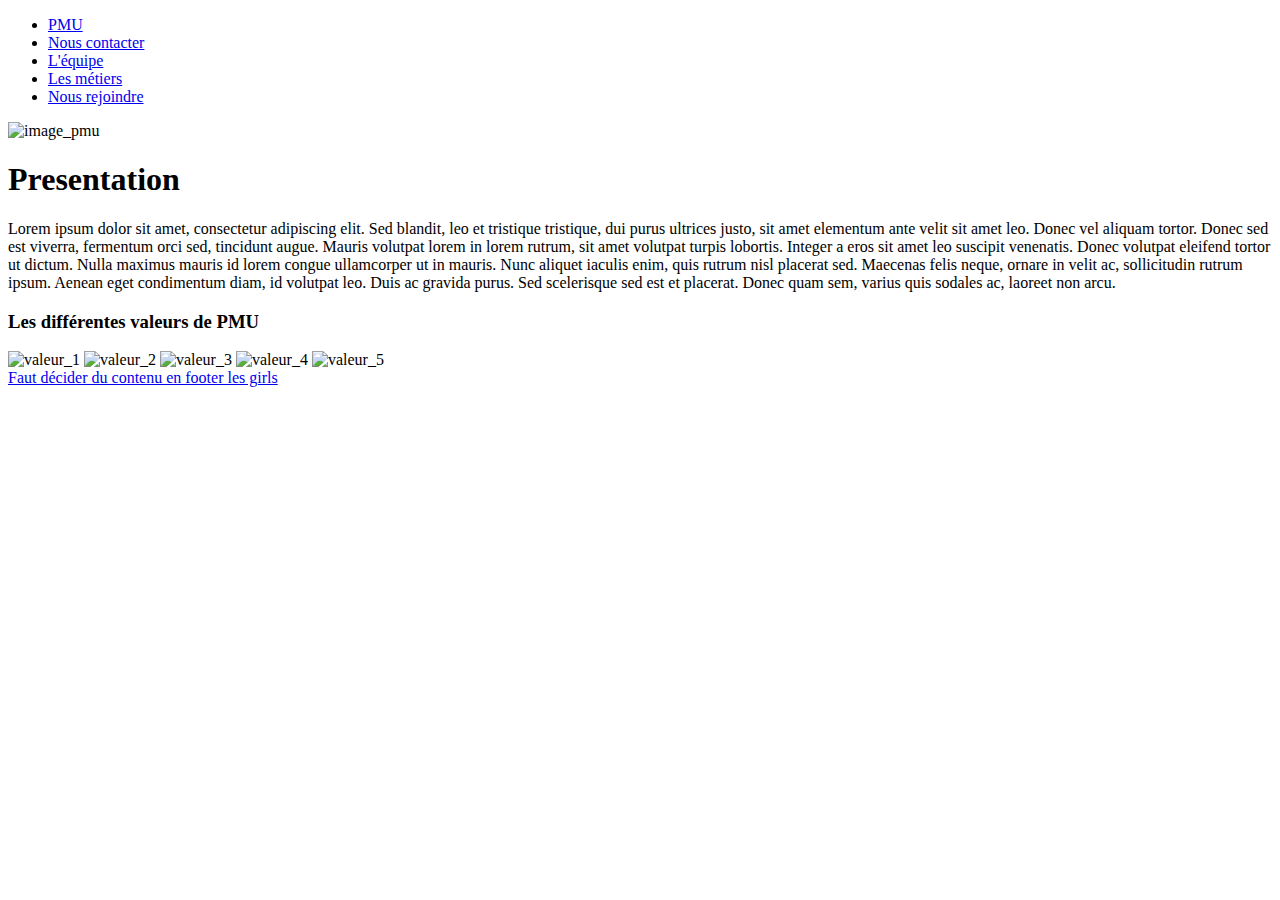
==== pages/about.html @ 42906177 "Ajout de la page about (à mettre en page)" ====
<!DOCTYPE html>
<html lang="en">
<head>
    <meta charset="UTF-8">
    <meta name="viewport" content="width=device-width, initial-scale=1.0">
    <meta http-equiv="X-UA-Compatible" content="ie=edge">
    <link rel="stylesheet" href="css/style.css">
    <link rel="icon" href="img/favicon.ico" />
    <title>Accueil - PMU</title>
</head>
<body>
    <!--DÉBUT DU HEADER-->
    <section id="header">
        <div id="menu">
            <ul id="menu_wrapper">
                <li class="menu_content"><a href="#" class="menu_link">PMU</a></li>
                <li class="menu_content"><a href="#" class="menu_link">Nous contacter</a></li>
                <li class="menu_content"><a href="#" class="menu_link">L'équipe</a></li>
                <li class="menu_content"><a href="#" class="menu_link">Les métiers</a></li>
                <li class="menu_content"><a href="#" class="menu_link">Nous rejoindre</a></li>
            </ul>
        </div>
    </section>
    <!--FIN DU HEADER-->

    <!--DÉBUT DU BODY-->
    <section id="body">
        <div id="background_picture">
            <img src="#" alt="image_pmu">
        </div>

        <div id="presentation_wrapper">
            <div id="presentation_left">
                <h1>Presentation</h1>
                <p>Lorem ipsum dolor sit amet, consectetur adipiscing elit. Sed blandit, leo et tristique tristique, dui purus ultrices justo, sit amet elementum ante velit sit amet leo. Donec vel aliquam tortor. Donec sed est viverra, fermentum orci sed, tincidunt augue. Mauris volutpat lorem in lorem rutrum, sit amet volutpat turpis lobortis. Integer a eros sit amet leo suscipit venenatis. Donec volutpat eleifend tortor ut dictum. Nulla maximus mauris id lorem congue ullamcorper ut in mauris. Nunc aliquet iaculis enim, quis rutrum nisl placerat sed. Maecenas felis neque, ornare in velit ac, sollicitudin rutrum ipsum. Aenean eget condimentum diam, id volutpat leo. Duis ac gravida purus. Sed scelerisque sed est et placerat. Donec quam sem, varius quis sodales ac, laoreet non arcu.</p>
            </div>
            <div id="presentation_right">
                <h3>Les différentes valeurs de PMU</h3>
                <div id="presentation_right_wrapper">
                    <img src="valeur1" alt="valeur_1">
                    <img src="valeur2" alt="valeur_2">
                    <img src="valeur3" alt="valeur_3">
                    <img src="valeur4" alt="valeur_4">
                    <img src="valeur5" alt="valeur_5">
                </div>
            </div>
        </div>

    </section>
    <!--FIN DU BODY-->

    <!--DÉBUT DU FOOTER-->
    <section id="footer">
        <div id="footer_wrapper">
            <a href="#">Faut décider du contenu en footer les girls</a>
        </div>
    </section>
    <!--FIN DU FOOTER-->

</body>
</html>
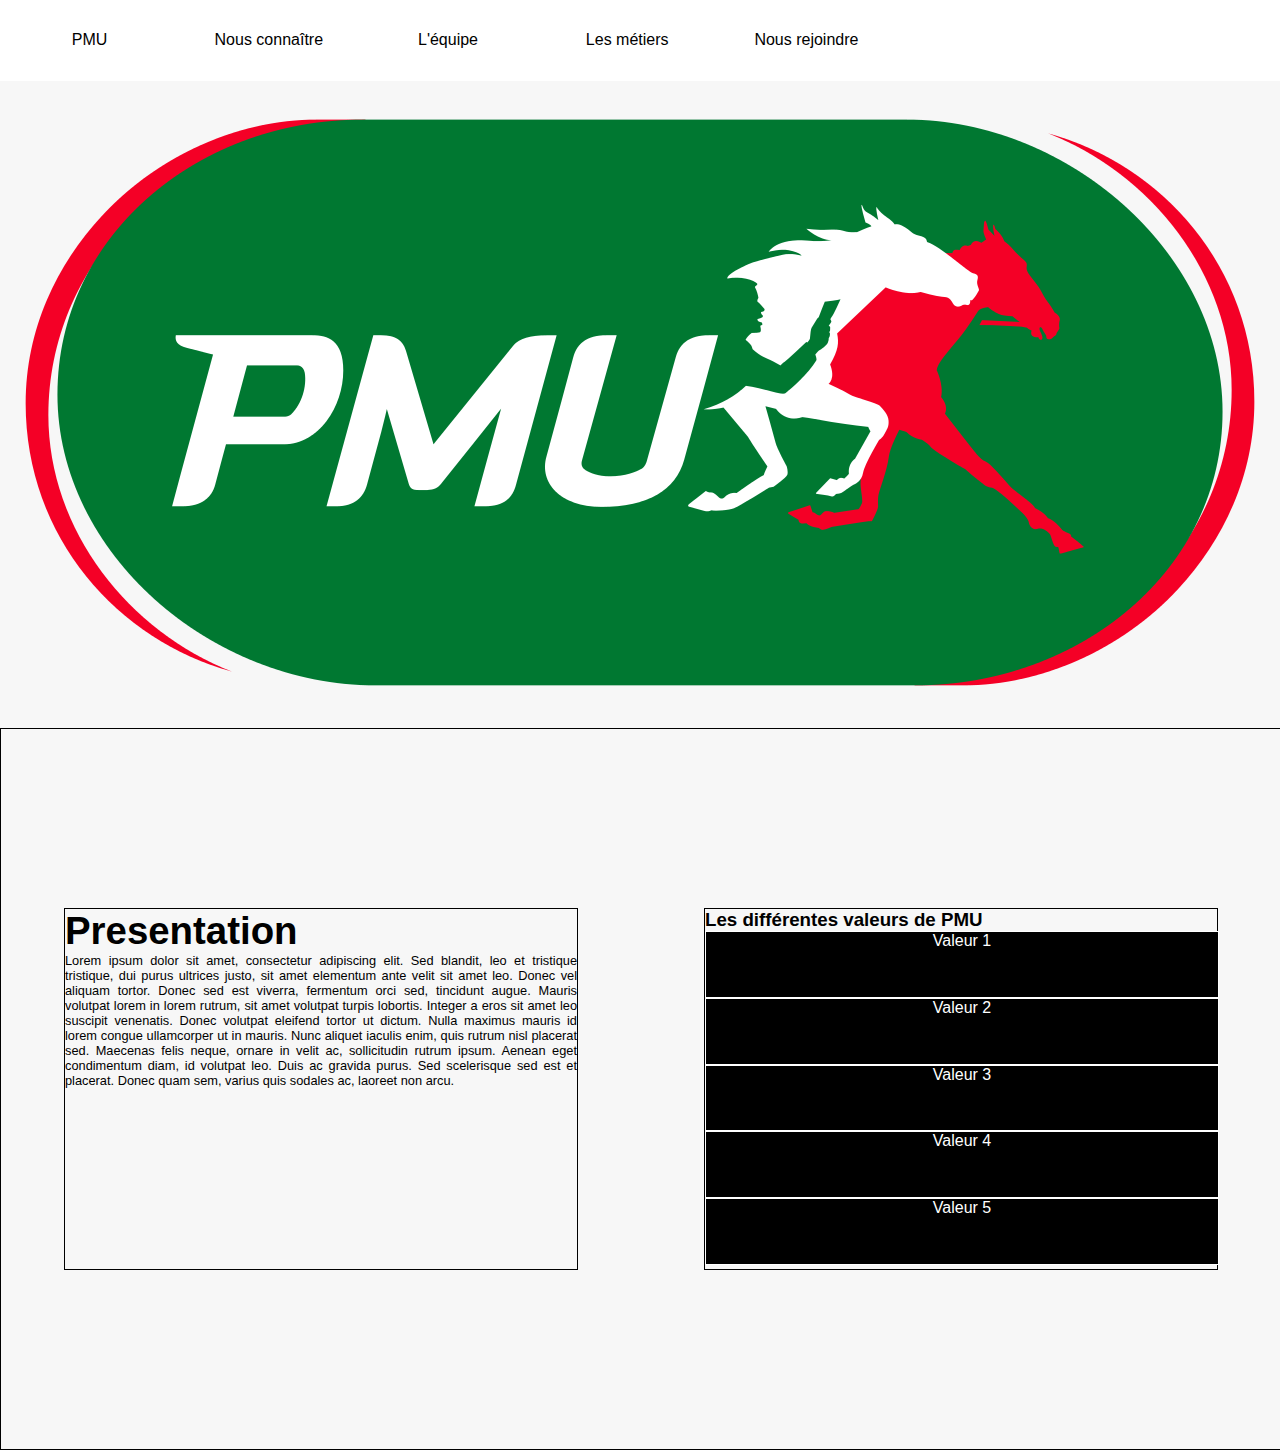
==== commit d859e829: "Page about mise en page" ====
--- a/pages/about.html
+++ b/pages/about.html
@@ -4,7 +4,7 @@
     <meta charset="UTF-8">
     <meta name="viewport" content="width=device-width, initial-scale=1.0">
     <meta http-equiv="X-UA-Compatible" content="ie=edge">
-    <link rel="stylesheet" href="css/style.css">
+    <link rel="stylesheet" href="../css/style.css">
     <link rel="icon" href="img/favicon.ico" />
     <title>Accueil - PMU</title>
 </head>
@@ -14,7 +14,7 @@
         <div id="menu">
             <ul id="menu_wrapper">
                 <li class="menu_content"><a href="#" class="menu_link">PMU</a></li>
-                <li class="menu_content"><a href="#" class="menu_link">Nous contacter</a></li>
+                <li class="menu_content"><a href="#" class="menu_link">Nous connaître</a></li>
                 <li class="menu_content"><a href="#" class="menu_link">L'équipe</a></li>
                 <li class="menu_content"><a href="#" class="menu_link">Les métiers</a></li>
                 <li class="menu_content"><a href="#" class="menu_link">Nous rejoindre</a></li>
@@ -26,36 +26,43 @@
     <!--DÉBUT DU BODY-->
     <section id="body">
         <div id="background_picture">
-            <img src="#" alt="image_pmu">
+            <img src="../img/LogoPMU.png" alt="image_pmu" width="100%" height="80%">
         </div>
 
         <div id="presentation_wrapper">
-            <div id="presentation_left">
+            <div class="presentation">
                 <h1>Presentation</h1>
                 <p>Lorem ipsum dolor sit amet, consectetur adipiscing elit. Sed blandit, leo et tristique tristique, dui purus ultrices justo, sit amet elementum ante velit sit amet leo. Donec vel aliquam tortor. Donec sed est viverra, fermentum orci sed, tincidunt augue. Mauris volutpat lorem in lorem rutrum, sit amet volutpat turpis lobortis. Integer a eros sit amet leo suscipit venenatis. Donec volutpat eleifend tortor ut dictum. Nulla maximus mauris id lorem congue ullamcorper ut in mauris. Nunc aliquet iaculis enim, quis rutrum nisl placerat sed. Maecenas felis neque, ornare in velit ac, sollicitudin rutrum ipsum. Aenean eget condimentum diam, id volutpat leo. Duis ac gravida purus. Sed scelerisque sed est et placerat. Donec quam sem, varius quis sodales ac, laoreet non arcu.</p>
             </div>
-            <div id="presentation_right">
+            <div class="presentation">
                 <h3>Les différentes valeurs de PMU</h3>
-                <div id="presentation_right_wrapper">
-                    <img src="valeur1" alt="valeur_1">
-                    <img src="valeur2" alt="valeur_2">
-                    <img src="valeur3" alt="valeur_3">
-                    <img src="valeur4" alt="valeur_4">
-                    <img src="valeur5" alt="valeur_5">
-                </div>
+                <div class="valeur_display"> Valeur 1</div>
+                <div class="valeur_display"> Valeur 2</div>
+                <div class="valeur_display"> Valeur 3</div>
+                <div class="valeur_display"> Valeur 4</div>
+                <div class="valeur_display"> Valeur 5</div>
+
+                <!-- 
+                <img src="valeur1" alt="valeur_1" class="valeur_display">
+                <img src="valeur2" alt="valeur_2" class="valeur_display">
+                <img src="valeur3" alt="valeur_3" class="valeur_display">
+                <img src="valeur4" alt="valeur_4" class="valeur_display">
+                <img src="valeur5" alt="valeur_5" class="valeur_display">
+                -->
             </div>
         </div>
 
     </section>
     <!--FIN DU BODY-->
 
-    <!--DÉBUT DU FOOTER-->
+
+    <!--DÉBUT DU FOOTER
     <section id="footer">
         <div id="footer_wrapper">
             <a href="#">Faut décider du contenu en footer les girls</a>
         </div>
     </section>
-    <!--FIN DU FOOTER-->
+    FIN DU FOOTER-->
 
 </body>
 </html>--- a/css/style.css
+++ b/css/style.css
@@ -0,0 +1,207 @@
+/*Début CSS général*/
+* {
+    padding: 0;
+    margin: 0;
+}
+
+html, body {
+    font-family: 'Open Sans', sans-serif;
+    height: 100%;
+    width: 100%;
+    background-color: #f7f7f7;
+    text-align: justify;
+    text-justify: inter-word;
+}
+a {
+    text-decoration: none;
+}
+
+p {
+    font-size: 1vw;
+}
+
+h1 {
+    font-size: 3vw;
+}
+
+h2 {
+    font-size: 2vw;
+}
+/*Fin CSS général*/
+
+/*Début du Header*/
+#header {
+    height: 9%;
+    width: 100%;
+    background-color: #fff;
+}
+
+#menu {
+    width: 70%;
+    height: 100%;
+}
+
+#menu_wrapper {
+    width: 100%;
+    height: 100%;
+    display: flex;
+    justify-content: space-around;
+    align-items: center;
+    margin: 0;
+    padding: 0;
+}
+
+.menu_content {
+    list-style-type: none;
+    height: 80%;
+    width: 100%;
+    display: flex;
+    justify-content: center;
+    align-items: center;
+    cursor: pointer;
+}
+
+.menu_link {
+    text-decoration: none;
+    color: #000;
+}
+
+
+/*Fin du Header*/
+
+/*Début Body*/
+#body {
+    width: 100%;
+    height: 100%;
+}
+    /*Début about.html css*/
+#presentation_wrapper {
+    width: 100%;
+    height: 80%;
+    border: solid black 1px;
+    display: flex;
+    justify-content: space-around;
+    align-items: center;
+}
+
+.presentation {
+    width: 40%;
+    height: 50%;
+    border: solid 1px black;
+    display: flex;
+    flex-direction: column;
+}
+
+.valeur_display {
+    width: 100%;
+    height: 18%;
+    background-color: #000;
+    border: 1px solid #fff;
+    color: #fff;
+    text-align: center;
+}
+    /*Fin about.html css*/
+
+    /*Début equipe.html css*/
+#video {
+    display: flex;
+    justify-content: center;
+    align-items: center;
+    width: 100%;
+    height: 100%;
+}
+
+#text_wrapper {
+    width: 100%;
+    height: 40%;
+    border: 1px solid black;
+    display: flex;
+    justify-content: center;
+    align-items: center;
+}
+
+#text_content {
+    width: 80%;
+}
+
+#team_sections {
+    width: 100%;
+    height: 100%;
+}
+
+#team_section_list {
+    border: black 1px solid;
+    width: 100%;
+    height: 30%;
+    display: flex;
+    justify-content: space-around;
+    align-items: center;
+}
+
+.section_pole_pick {
+    width: 15%;
+    height: 80%;
+    border: solid black 1px;
+}
+
+.team_section_wrapper {
+    width: 100%;
+    height: 60%;
+    display: flex;
+    justify-content: center;
+}
+
+.section {
+    width: 90%;
+    height: 100%;
+    display: flex;
+    justify-content: center;
+    align-items: center;
+    border: 1px #000 solid;
+}
+
+.section_picture {
+    height: 100%;
+    width: 100%;
+    display: flex;
+    justify-content: center;
+    align-items: center;
+}
+
+.section_add_picture {
+    border: solid 1px black;
+    width: 50%;
+    height: 90%;
+}
+
+.section_about {
+    height: 100%;
+    width: 100%;
+    display: flex;
+    justify-content: center;
+    align-items: center;
+}
+
+.section_about_wrapper {
+    padding: 5%;
+}
+
+.about_title {
+    margin-bottom: 3%;
+}
+
+.about_name_poste {
+    margin-bottom: 3%;
+}
+    /*Fin equipe.html css*/
+
+/*Fin du Body*/
+
+/*Début du Footer*/
+#footer {
+    background-color: #000;
+    width: 100%;
+    height: 4%;
+    color: #fff;
+}
+/*Fin du Footer*/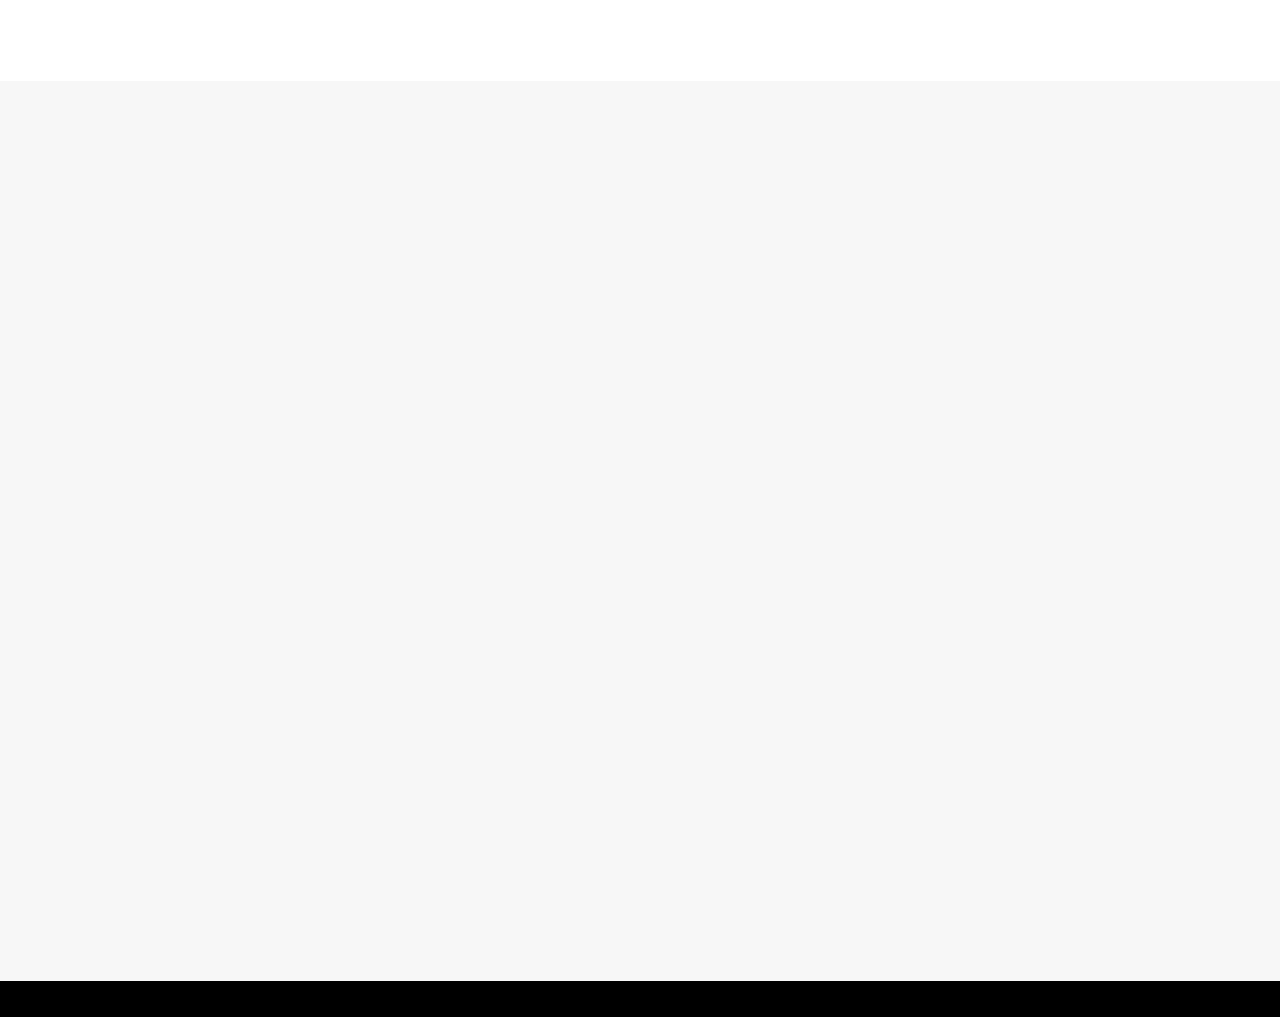
==== commit df3b1e49: "Nouvelle maquette, nouveau code" ====
--- a/pages/about.html
+++ b/pages/about.html
@@ -11,58 +11,22 @@
 <body>
     <!--DÉBUT DU HEADER-->
     <section id="header">
-        <div id="menu">
-            <ul id="menu_wrapper">
-                <li class="menu_content"><a href="#" class="menu_link">PMU</a></li>
-                <li class="menu_content"><a href="#" class="menu_link">Nous connaître</a></li>
-                <li class="menu_content"><a href="#" class="menu_link">L'équipe</a></li>
-                <li class="menu_content"><a href="#" class="menu_link">Les métiers</a></li>
-                <li class="menu_content"><a href="#" class="menu_link">Nous rejoindre</a></li>
-            </ul>
-        </div>
+
     </section>
     <!--FIN DU HEADER-->
 
     <!--DÉBUT DU BODY-->
     <section id="body">
-        <div id="background_picture">
-            <img src="../img/LogoPMU.png" alt="image_pmu" width="100%" height="80%">
-        </div>
-
-        <div id="presentation_wrapper">
-            <div class="presentation">
-                <h1>Presentation</h1>
-                <p>Lorem ipsum dolor sit amet, consectetur adipiscing elit. Sed blandit, leo et tristique tristique, dui purus ultrices justo, sit amet elementum ante velit sit amet leo. Donec vel aliquam tortor. Donec sed est viverra, fermentum orci sed, tincidunt augue. Mauris volutpat lorem in lorem rutrum, sit amet volutpat turpis lobortis. Integer a eros sit amet leo suscipit venenatis. Donec volutpat eleifend tortor ut dictum. Nulla maximus mauris id lorem congue ullamcorper ut in mauris. Nunc aliquet iaculis enim, quis rutrum nisl placerat sed. Maecenas felis neque, ornare in velit ac, sollicitudin rutrum ipsum. Aenean eget condimentum diam, id volutpat leo. Duis ac gravida purus. Sed scelerisque sed est et placerat. Donec quam sem, varius quis sodales ac, laoreet non arcu.</p>
-            </div>
-            <div class="presentation">
-                <h3>Les différentes valeurs de PMU</h3>
-                <div class="valeur_display"> Valeur 1</div>
-                <div class="valeur_display"> Valeur 2</div>
-                <div class="valeur_display"> Valeur 3</div>
-                <div class="valeur_display"> Valeur 4</div>
-                <div class="valeur_display"> Valeur 5</div>
-
-                <!-- 
-                <img src="valeur1" alt="valeur_1" class="valeur_display">
-                <img src="valeur2" alt="valeur_2" class="valeur_display">
-                <img src="valeur3" alt="valeur_3" class="valeur_display">
-                <img src="valeur4" alt="valeur_4" class="valeur_display">
-                <img src="valeur5" alt="valeur_5" class="valeur_display">
-                -->
-            </div>
-        </div>
-
+        
     </section>
     <!--FIN DU BODY-->
 
 
-    <!--DÉBUT DU FOOTER
+    <!--DÉBUT DU FOOTER-->
     <section id="footer">
-        <div id="footer_wrapper">
-            <a href="#">Faut décider du contenu en footer les girls</a>
-        </div>
+
     </section>
-    FIN DU FOOTER-->
+    <!--FIN DU FOOTER-->
 
 </body>
 </html>--- a/css/style.css
+++ b/css/style.css
@@ -9,11 +9,10 @@
     height: 100%;
     width: 100%;
     background-color: #f7f7f7;
-    text-align: justify;
-    text-justify: inter-word;
 }
 a {
     text-decoration: none;
+    font-size: 1vw;
 }
 
 p {
@@ -74,6 +73,110 @@
     width: 100%;
     height: 100%;
 }
+    /*Début index.html css*/
+#background_content_image_wrapper {
+    width: 100%;
+    height: 70%;
+    display: flex;
+    justify-content: center;
+    align-items: center;
+    background-color: aliceblue;
+}
+
+#background_content {
+    width: 65%;
+    height: 100%;
+    display: flex;
+    flex-direction: column;
+    justify-content: center;
+    align-items: center;
+}
+
+.bouton {
+    background-color: green;
+    padding: 1% 1.3% 1% 1.3%;
+    color: #fff;
+    border-radius: 50px;
+}
+
+#joblist {
+    width: 100%;
+    height: 80%;
+    background-color: #c9c9c9;
+}
+
+#home_title {
+    padding: 3%;
+}
+
+#choice_jobtype_wrapper {
+    width: 100%;
+    height: 10%;
+    border: 1px solid black;
+    display: flex;
+    justify-content: center;
+    align-items: center;
+}
+
+.jobtype_list {
+    display: flex;
+    justify-content: space-around;
+    list-style-type: none;
+    width: 80%;
+}
+
+.choicer_jobtype {
+    margin: 1% 7%;
+    padding: 0% 30%; 
+    width: 50%;
+    background-color: rgb(128, 199, 126);
+    border-radius: 10px;
+    color: #fff;
+}
+
+#offre_emploi {
+    width: 100%;
+    height: 50%;
+    display: flex;
+    justify-content: space-around;
+    align-items: center;
+}
+
+.offer {
+    border: 1px solid #000;
+    width: 20%;
+    height: 70%;
+    display: flex;
+    justify-content: center;
+    align-items: flex-end;
+}
+
+.job_title {
+    background-color: #c9c9c9;
+    padding: 2%;
+    color: #fff;
+}
+
+.job_description {
+    background-color: #fff;
+    padding: 2%;
+    color: #000;
+}
+
+#all_joboffer {
+    width: 100%;
+    text-align: center;
+}
+
+#button_all_joboffer {
+    color: #000;
+    background-color: green;
+    padding: 1%;
+    color: white;
+    border-radius: 10px;
+}
+    /*Fin index.html css*/
+
     /*Début about.html css*/
 #presentation_wrapper {
     width: 100%;
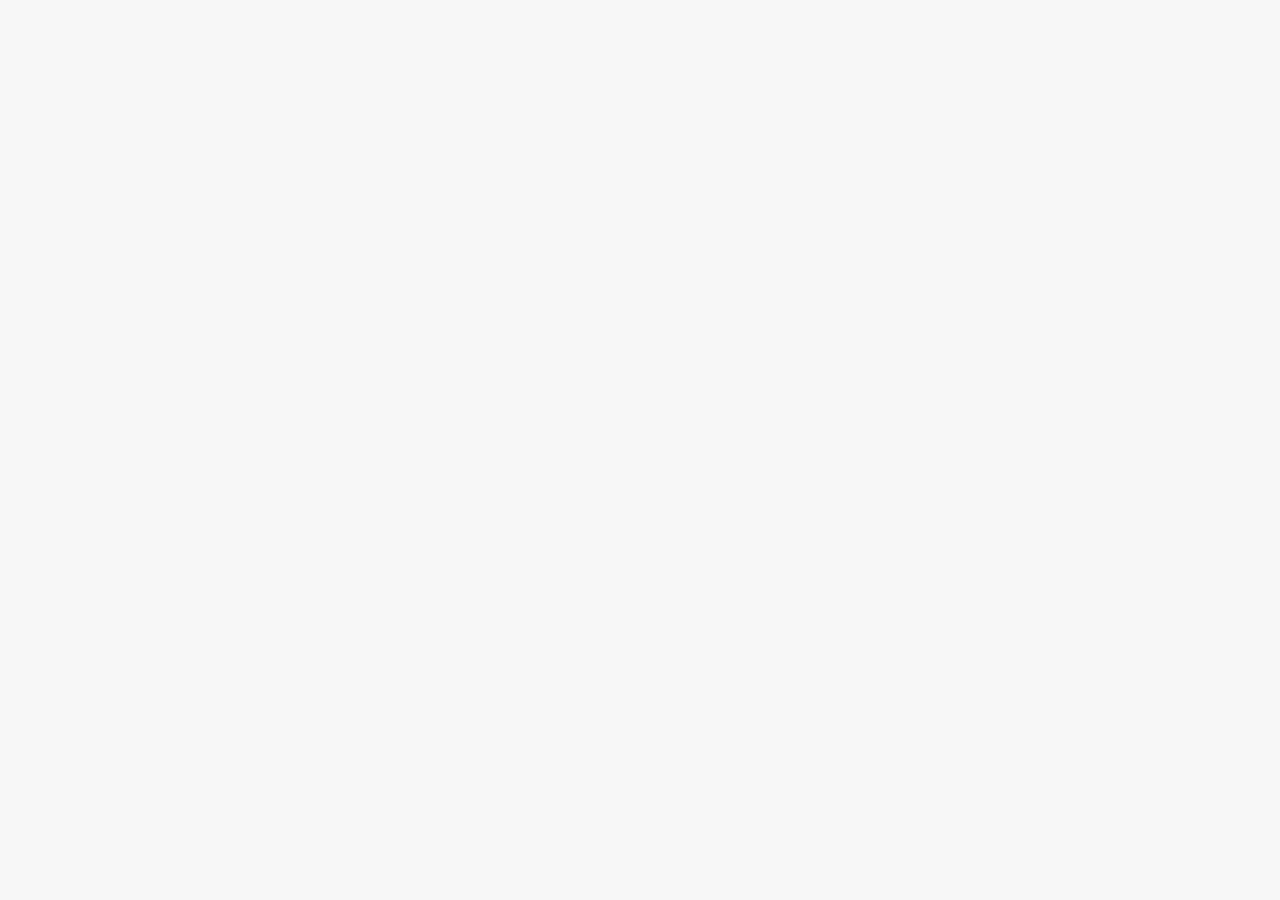
==== commit 6eaea7e1: "Organisation du header" ====
--- a/pages/about.html
+++ b/pages/about.html
@@ -11,7 +11,9 @@
 <body>
     <!--DÉBUT DU HEADER-->
     <section id="header">
+        <div id="">
 
+        </div>
     </section>
     <!--FIN DU HEADER-->
 
--- a/css/style.css
+++ b/css/style.css
@@ -5,7 +5,7 @@
 }
 
 html, body {
-    font-family: 'Open Sans', sans-serif;
+    font-family: 'Roboto', sans-serif;
     height: 100%;
     width: 100%;
     background-color: #f7f7f7;
@@ -29,282 +29,16 @@
 /*Fin CSS général*/
 
 /*Début du Header*/
-#header {
-    height: 9%;
-    width: 100%;
-    background-color: #fff;
-}
-
-#menu {
-    width: 70%;
-    height: 100%;
-}
-
-#menu_wrapper {
-    width: 100%;
-    height: 100%;
-    display: flex;
-    justify-content: space-around;
-    align-items: center;
-    margin: 0;
-    padding: 0;
-}
-
-.menu_content {
-    list-style-type: none;
-    height: 80%;
-    width: 100%;
-    display: flex;
-    justify-content: center;
-    align-items: center;
-    cursor: pointer;
-}
-
-.menu_link {
-    text-decoration: none;
-    color: #000;
-}
 
 
 /*Fin du Header*/
 
 /*Début Body*/
-#body {
-    width: 100%;
-    height: 100%;
-}
-    /*Début index.html css*/
-#background_content_image_wrapper {
-    width: 100%;
-    height: 70%;
-    display: flex;
-    justify-content: center;
-    align-items: center;
-    background-color: aliceblue;
-}
 
-#background_content {
-    width: 65%;
-    height: 100%;
-    display: flex;
-    flex-direction: column;
-    justify-content: center;
-    align-items: center;
-}
-
-.bouton {
-    background-color: green;
-    padding: 1% 1.3% 1% 1.3%;
-    color: #fff;
-    border-radius: 50px;
-}
-
-#joblist {
-    width: 100%;
-    height: 80%;
-    background-color: #c9c9c9;
-}
-
-#home_title {
-    padding: 3%;
-}
-
-#choice_jobtype_wrapper {
-    width: 100%;
-    height: 10%;
-    border: 1px solid black;
-    display: flex;
-    justify-content: center;
-    align-items: center;
-}
-
-.jobtype_list {
-    display: flex;
-    justify-content: space-around;
-    list-style-type: none;
-    width: 80%;
-}
-
-.choicer_jobtype {
-    margin: 1% 7%;
-    padding: 0% 30%; 
-    width: 50%;
-    background-color: rgb(128, 199, 126);
-    border-radius: 10px;
-    color: #fff;
-}
-
-#offre_emploi {
-    width: 100%;
-    height: 50%;
-    display: flex;
-    justify-content: space-around;
-    align-items: center;
-}
-
-.offer {
-    border: 1px solid #000;
-    width: 20%;
-    height: 70%;
-    display: flex;
-    justify-content: center;
-    align-items: flex-end;
-}
-
-.job_title {
-    background-color: #c9c9c9;
-    padding: 2%;
-    color: #fff;
-}
-
-.job_description {
-    background-color: #fff;
-    padding: 2%;
-    color: #000;
-}
-
-#all_joboffer {
-    width: 100%;
-    text-align: center;
-}
-
-#button_all_joboffer {
-    color: #000;
-    background-color: green;
-    padding: 1%;
-    color: white;
-    border-radius: 10px;
-}
-    /*Fin index.html css*/
-
-    /*Début about.html css*/
-#presentation_wrapper {
-    width: 100%;
-    height: 80%;
-    border: solid black 1px;
-    display: flex;
-    justify-content: space-around;
-    align-items: center;
-}
-
-.presentation {
-    width: 40%;
-    height: 50%;
-    border: solid 1px black;
-    display: flex;
-    flex-direction: column;
-}
-
-.valeur_display {
-    width: 100%;
-    height: 18%;
-    background-color: #000;
-    border: 1px solid #fff;
-    color: #fff;
-    text-align: center;
-}
-    /*Fin about.html css*/
-
-    /*Début equipe.html css*/
-#video {
-    display: flex;
-    justify-content: center;
-    align-items: center;
-    width: 100%;
-    height: 100%;
-}
-
-#text_wrapper {
-    width: 100%;
-    height: 40%;
-    border: 1px solid black;
-    display: flex;
-    justify-content: center;
-    align-items: center;
-}
-
-#text_content {
-    width: 80%;
-}
-
-#team_sections {
-    width: 100%;
-    height: 100%;
-}
-
-#team_section_list {
-    border: black 1px solid;
-    width: 100%;
-    height: 30%;
-    display: flex;
-    justify-content: space-around;
-    align-items: center;
-}
-
-.section_pole_pick {
-    width: 15%;
-    height: 80%;
-    border: solid black 1px;
-}
-
-.team_section_wrapper {
-    width: 100%;
-    height: 60%;
-    display: flex;
-    justify-content: center;
-}
-
-.section {
-    width: 90%;
-    height: 100%;
-    display: flex;
-    justify-content: center;
-    align-items: center;
-    border: 1px #000 solid;
-}
-
-.section_picture {
-    height: 100%;
-    width: 100%;
-    display: flex;
-    justify-content: center;
-    align-items: center;
-}
-
-.section_add_picture {
-    border: solid 1px black;
-    width: 50%;
-    height: 90%;
-}
-
-.section_about {
-    height: 100%;
-    width: 100%;
-    display: flex;
-    justify-content: center;
-    align-items: center;
-}
-
-.section_about_wrapper {
-    padding: 5%;
-}
-
-.about_title {
-    margin-bottom: 3%;
-}
-
-.about_name_poste {
-    margin-bottom: 3%;
-}
-    /*Fin equipe.html css*/
-
+    
 /*Fin du Body*/
 
 /*Début du Footer*/
-#footer {
-    background-color: #000;
-    width: 100%;
-    height: 4%;
-    color: #fff;
-}
+
+
 /*Fin du Footer*/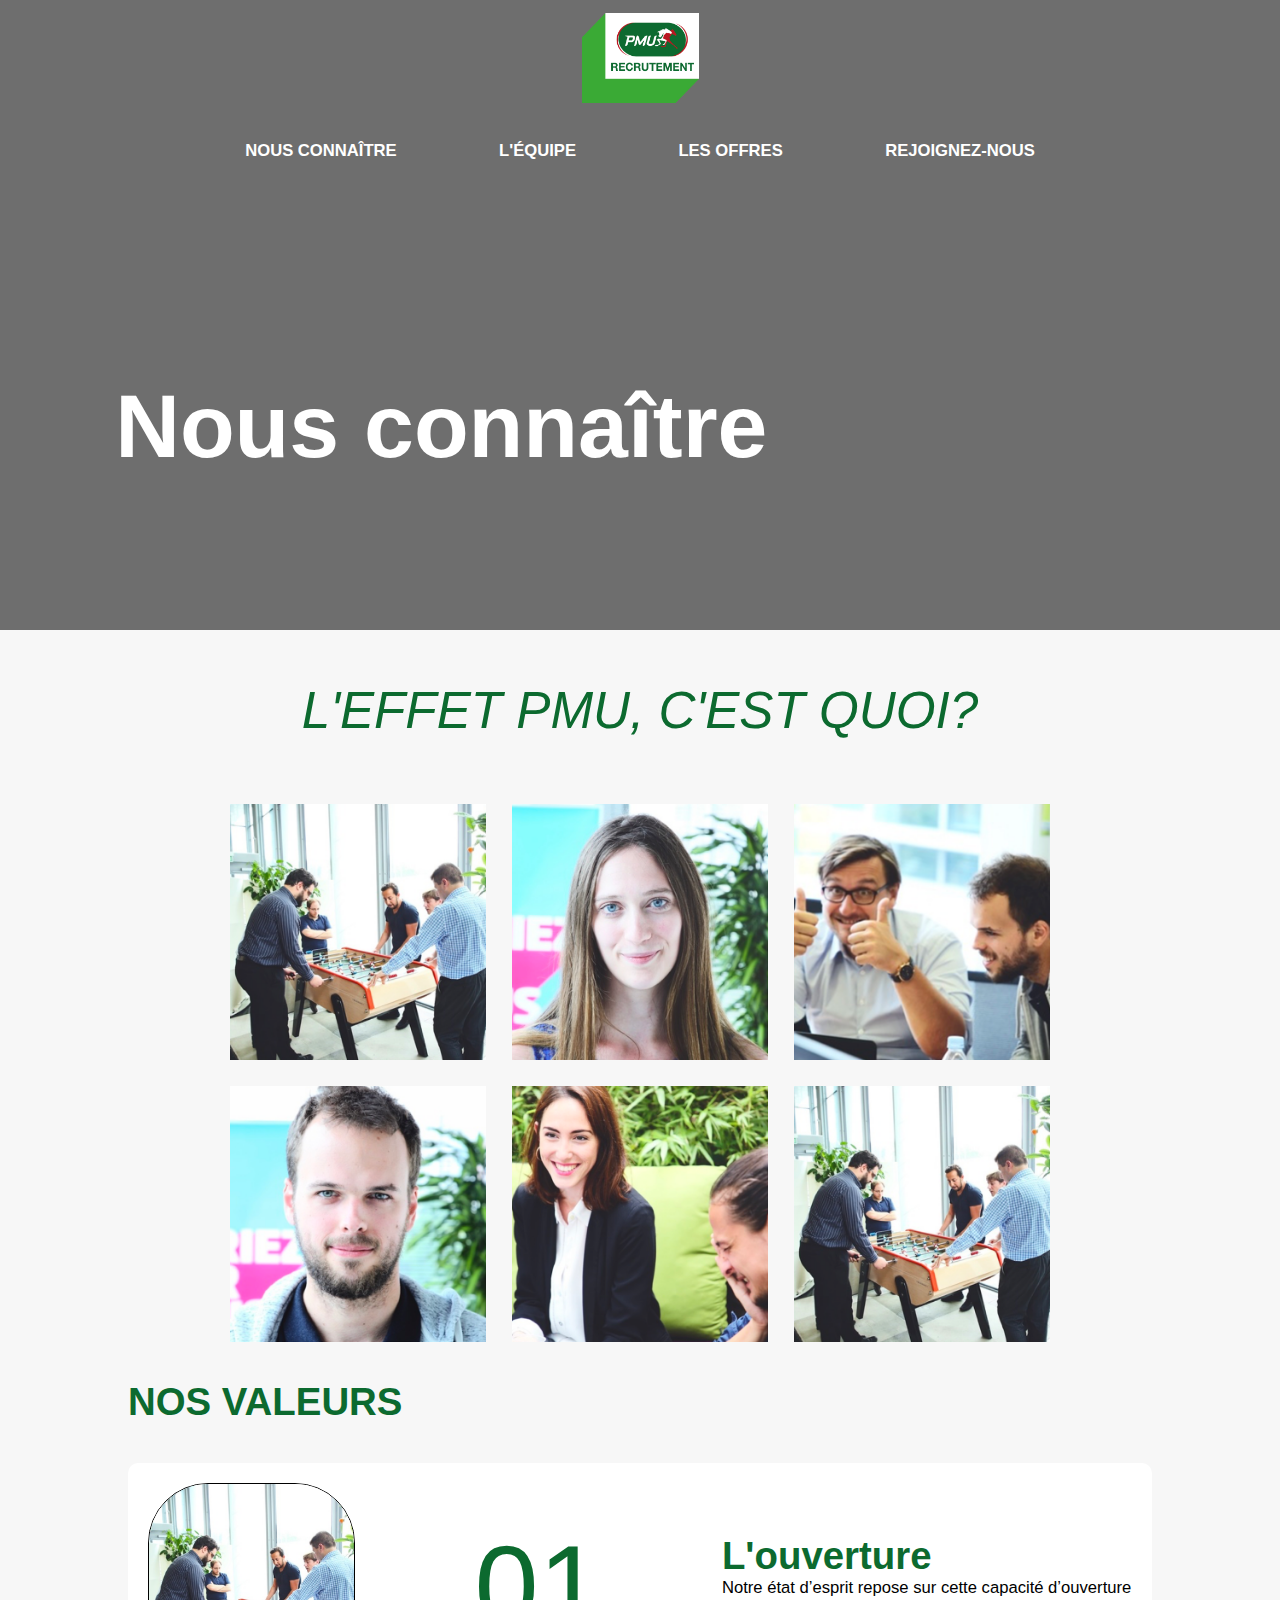
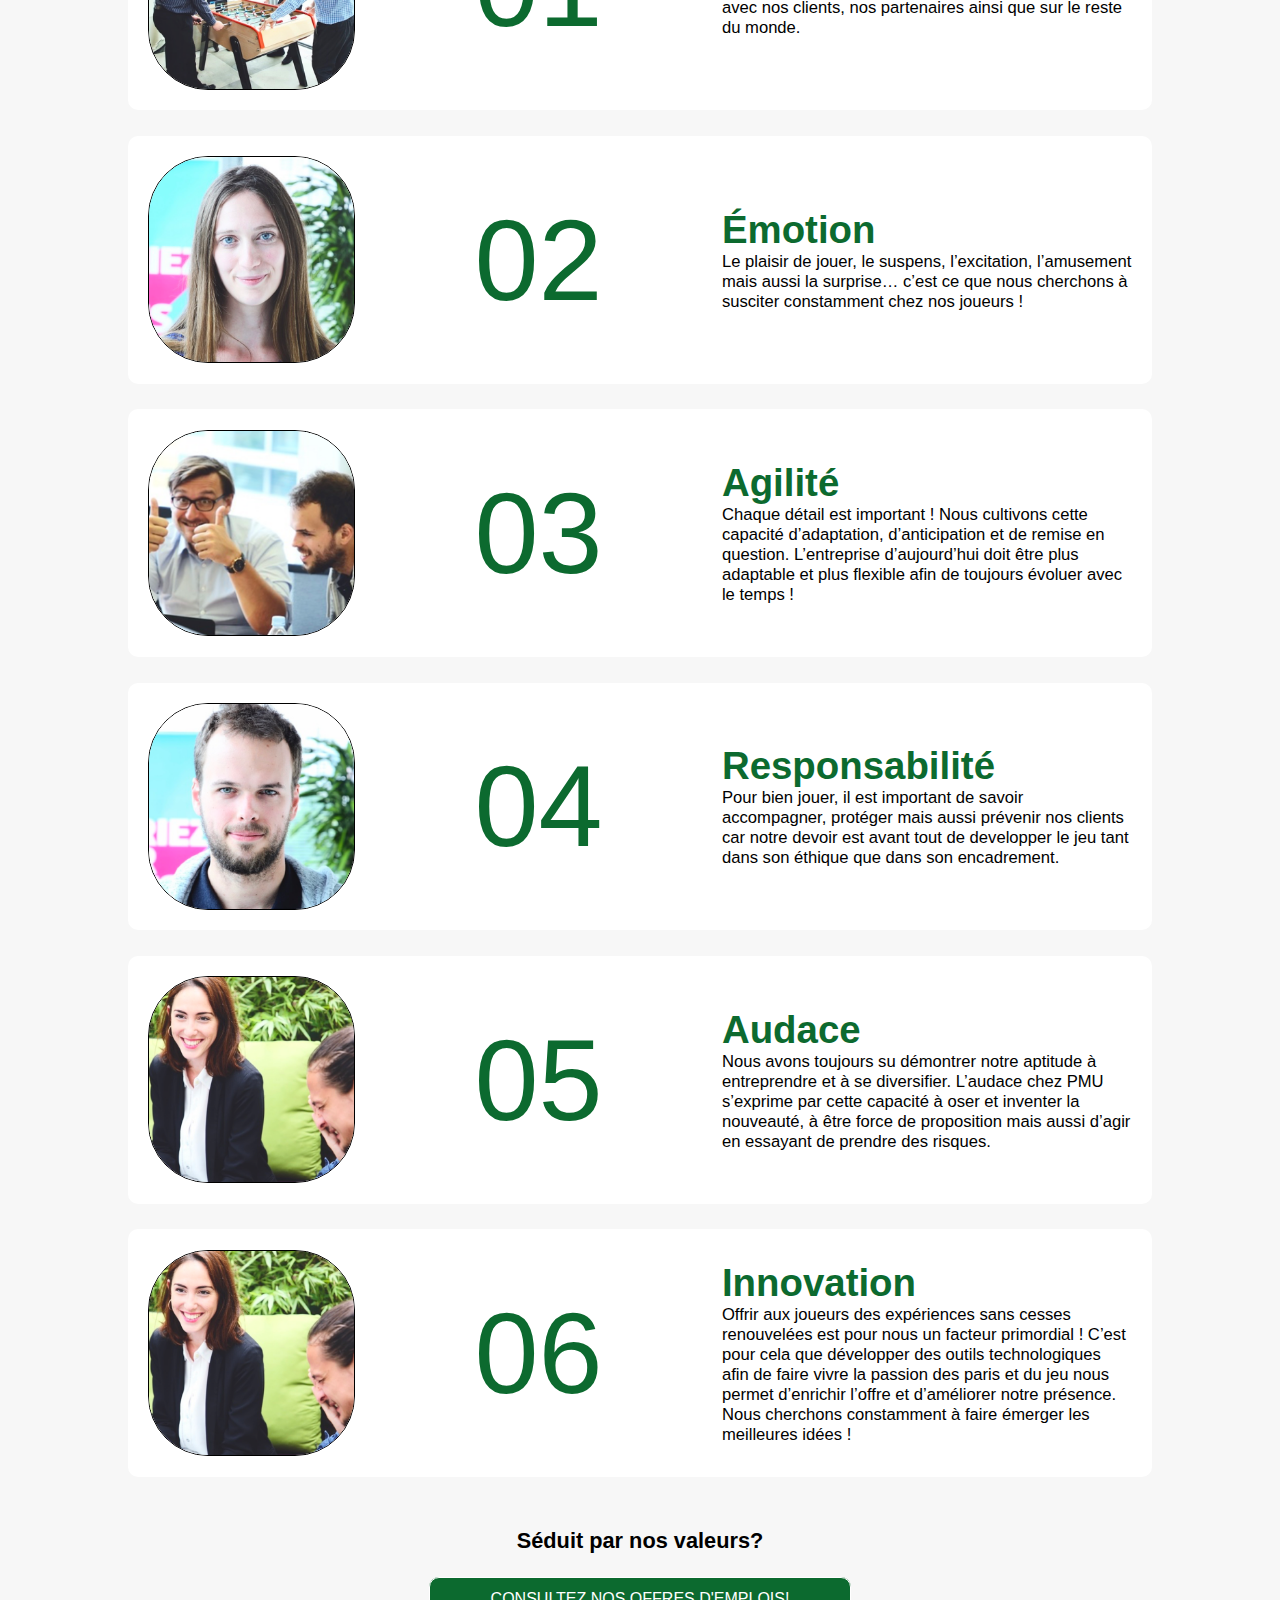
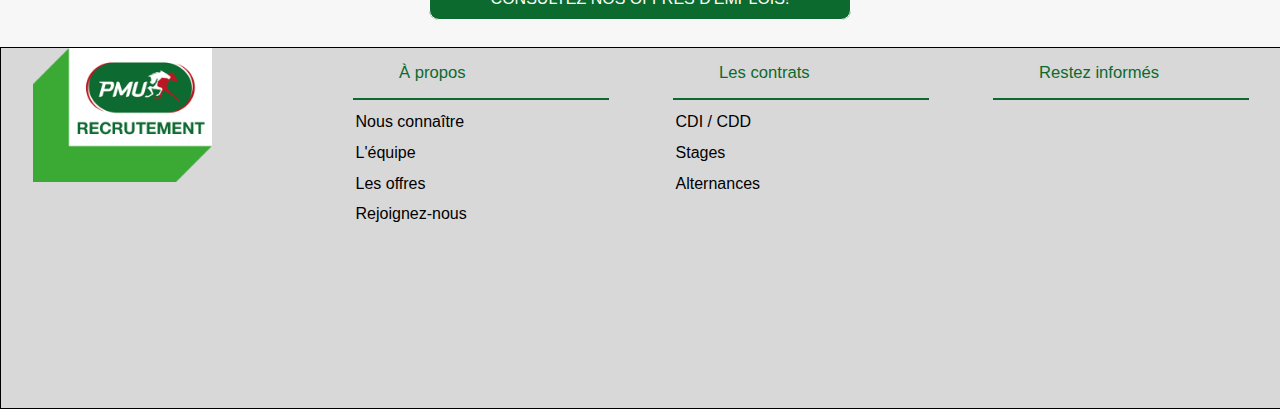
==== commit 97ff6aa8: "ajout de la page "about"" ====
--- a/pages/about.html
+++ b/pages/about.html
@@ -5,28 +5,186 @@
     <meta name="viewport" content="width=device-width, initial-scale=1.0">
     <meta http-equiv="X-UA-Compatible" content="ie=edge">
     <link rel="stylesheet" href="../css/style.css">
-    <link rel="icon" href="img/favicon.ico" />
-    <title>Accueil - PMU</title>
+    <link rel="icon" href="../img/favicon.ico" />
+    <title>Nous connaître - PMU</title>
 </head>
 <body>
     <!--DÉBUT DU HEADER-->
     <section id="header">
-        <div id="">
-
+        <div id="recrutement_logo_wrapper">
+            <a href="#"><img id="pmu_recrutement_img" src="../img/logoPMURecrutement.png" width="117px" height="90px" alt="logo pmu recrutement"></a>
+        </div>
+        <div id="menu_wrapper">
+            <ul id="menu_ul">
+                <li><a href="">Nous connaître</a></li>
+                <li><a href="">L'équipe</a></li>
+                <li><a href="">Les offres</a></li>
+                <li><a href="">Rejoignez-nous</a></li>
+            </ul>
+        </div>
+        <div id="text_header">
+            <span class="page_description">Nous connaître</span>
         </div>
     </section>
     <!--FIN DU HEADER-->
 
     <!--DÉBUT DU BODY-->
     <section id="body">
-        
+        <div id="effet_pmu">
+            <span id="title_effet_pmu">L'effet PMU, c'est quoi?</span>
+        </div>
+
+        <!-- Début du carrousel -->
+        <div class="image_wrapper">
+            <div class="container_effet">
+                <a href="#valeur1">
+                <img src="../img/photoEquipe/equipeBabyfoot.png" alt="" class="image">
+                <div class="overlay">
+                    <div class="text">L'ouverture</div>
+                </div>
+                </a>
+            </div>
+            <div class="container_effet">
+                <a href="#valeur2">
+                <img src="../img/photoEquipe/profilFemme.png" alt="" class="image">
+                <div class="overlay">
+                    <div class="text">L'émotion</div>
+                </div>
+                </a>
+            </div>
+            <div class="container_effet">
+                <a href="#valeur3">
+                <img src="../img/photoEquipe/equipePouceEnLair.png" alt="" class="image">
+                <div class="overlay">
+                    <div class="text">L'agilité</div>
+                </div>
+                </a>
+            </div>
+        </div>
+        <div class="image_wrapper">
+            <div class="container_effet">
+                <a href="#valeur4">
+                <img src="../img/photoEquipe/profilHomme.png" alt="" class="image">
+                <div class="overlay">
+                    <div class="text">La responsabilité</div>
+                </div>
+                </a>
+            </div>
+            <div class="container_effet">
+                <a href="#valeur5">
+                <img src="../img/photoEquipe/duoSouriant.png" alt="" class="image">
+                <div class="overlay">
+                    <div class="text">L'audace</div>
+                </div>
+                </a>
+            </div>
+            <div class="container_effet">
+                <a href="#valeur6">
+                <img src="../img/photoEquipe/equipeBabyfoot.png" alt="" class="image">
+                <div class="overlay">
+                    <div class="text">L'innovation</div>
+                </div>
+                </a>
+            </div>
+        </div>
+        <!-- Fin du carrousel -->
+
+        <h1>Nos valeurs</h1>
+        <div id="wrapper_valeurs_description">
+            <div class="wrapper_section" id="valeur1">
+                <img src="../img/photoEquipe/equipeBabyfoot.png" class="valeurs_image_description" alt="">
+                <span class="valeurs_number">01</span>
+                <div class="wrapper_valeurs_title_texte">
+                    <span class="valeurs_title">L'ouverture </span>
+                    <br>
+                    <span class="valeurs_texte">Notre état d’esprit repose sur cette capacité d’ouverture avec nos clients, nos partenaires ainsi que sur le reste du monde.</span>
+                </div>
+            </div>
+            <div class="wrapper_section" id="valeur2">
+                <img src="../img/photoEquipe/profilFemme.png" class="valeurs_image_description" alt="">
+                <span class="valeurs_number">02</span>
+                <div class="wrapper_valeurs_title_texte">
+                    <span class="valeurs_title">Émotion </span>
+                    <br>
+                    <span class="valeurs_texte">Le plaisir de jouer, le suspens, l’excitation, l’amusement mais aussi la surprise… c’est ce que nous cherchons à susciter constamment chez nos joueurs !</span>
+                </div>
+            </div>            
+            <div class="wrapper_section" id="valeur3">
+                <img src="../img/photoEquipe/equipePouceEnLair.png" class="valeurs_image_description" alt="">
+                <span class="valeurs_number">03</span>
+                <div class="wrapper_valeurs_title_texte">
+                    <span class="valeurs_title">Agilité</span>
+                    <br>
+                    <span class="valeurs_texte">Chaque détail est important ! Nous cultivons cette capacité d’adaptation, d’anticipation et de remise en question. L’entreprise d’aujourd’hui doit être plus adaptable et plus flexible afin de toujours évoluer avec le temps ! </span>
+                </div>
+            </div> 
+            <div class="wrapper_section" id="valeur4">
+                <img src="../img/photoEquipe/profilHomme.png" class="valeurs_image_description" alt="">
+                <span class="valeurs_number">04</span>
+                <div class="wrapper_valeurs_title_texte">
+                    <span class="valeurs_title">Responsabilité</span>
+                    <br>
+                    <span class="valeurs_texte">Pour bien jouer, il est important de savoir accompagner, protéger mais aussi prévenir nos clients car notre devoir est avant tout de developper le jeu tant dans son éthique que dans son encadrement.</span>
+                </div>
+            </div>    
+            <div class="wrapper_section" id="valeur5">
+                <img src="../img/photoEquipe/duoSouriant.png" class="valeurs_image_description" alt="">
+                <span class="valeurs_number">05</span>
+                <div class="wrapper_valeurs_title_texte">
+                    <span class="valeurs_title">Audace</span>
+                    <br>
+                    <span class="valeurs_texte">Nous avons toujours su démontrer notre aptitude à entreprendre et à se diversifier. L’audace chez PMU s’exprime par cette capacité à oser et inventer la nouveauté, à être force de proposition mais aussi d’agir en essayant de prendre des risques. </span>
+                </div>
+            </div>
+            <div class="wrapper_section" id="valeur6">
+                <img src="../img/photoEquipe/duoSouriant.png" class="valeurs_image_description" alt="">
+                <span class="valeurs_number">06</span>
+                <div class="wrapper_valeurs_title_texte">
+                    <span class="valeurs_title">Innovation</span>
+                    <br>
+                    <span class="valeurs_texte">Offrir aux joueurs des expériences sans cesses renouvelées est pour nous un facteur primordial ! C’est pour cela que développer des outils technologiques afin de faire vivre la passion des paris et du jeu nous permet d’enrichir l’offre et d’améliorer notre présence. Nous cherchons constamment  à faire émerger les meilleures idées !</span>
+                </div>
+            </div>    
+        </div>
+
+        <div class="wrapper_center">
+            <h3 id="padding">Séduit par nos valeurs?</h3>
+            <a href="#" class="bouton_vert">Consultez nos offres d'emplois!</a>
+        </div>
     </section>
     <!--FIN DU BODY-->
 
 
     <!--DÉBUT DU FOOTER-->
     <section id="footer">
-
+        <div id="colonne_wrapper">
+            <div class="footer_logo footer_element">
+                <a href="#"><img id="pmu_recrutement_img" src="../img/logoPMURecrutement.png" width="70%" alt="logo pmu recrutement"></a>
+            </div>
+            <div class="footer_menu footer_element">
+                <p>À propos</p>
+                <hr color="#0C6A2F">
+                <ul class="">
+                    <li><a href="">Nous connaître</a></li>
+                    <li><a href="">L'équipe</a></li>
+                    <li><a href="">Les offres</a></li>
+                    <li><a href="">Rejoignez-nous</a></li>
+                </ul>
+            </div>
+            <div class="footer_jobs footer_element">
+                <p>Les contrats</p>
+                <hr color="#0C6A2F">
+                <ul class="">
+                    <li><a href="">CDI / CDD</a></li>
+                    <li><a href="">Stages</a></li>
+                    <li><a href="">Alternances</a></li>
+                </ul>
+            </div>
+            <div class="footer_newsletter footer_element">
+                <p>Restez informés</p>
+                <hr color="#0C6A2F">
+            </div>
+        </div>
     </section>
     <!--FIN DU FOOTER-->
 
--- a/css/style.css
+++ b/css/style.css
@@ -10,35 +10,320 @@
     width: 100%;
     background-color: #f7f7f7;
 }
-a {
-    text-decoration: none;
-    font-size: 1vw;
-}
 
 p {
-    font-size: 1vw;
+    font-size: 1.3vw;
+    margin: 3% 15%;
 }
 
 h1 {
     font-size: 3vw;
+    text-transform: uppercase;
+    color: #0C6A2F;
+    font-weight: 900;
+    margin: 2% 10%;
 }
 
 h2 {
     font-size: 2vw;
 }
+
+h3 {
+    font-size: 1.7vw;
+    margin: 3% 0;
+}
+.citation {
+    color: #0C6A2F;
+    font-weight: bold;
+    font-size: 2.5vw;
+    font-style: italic;
+    text-align: center;
+    margin: 1% 0%;
+}
 /*Fin CSS général*/
 
 /*Début du Header*/
-
-
+/*CSS du menu*/
+#header {
+    width: 100%;
+    height: 70%;
+    background-image: url("../img/opacitéNoir.png"), url("../img/headerImg.png");
+    background-position: center;
+    background-size: cover;
+}
+
+#recrutement_logo_wrapper {
+    width: 100%;
+    max-height: 20%;
+    display: flex;
+    justify-content: center;
+    padding: 1% 0;
+}
+
+#menu_wrapper {
+    width: 100%;
+    height: 10%;
+    display: flex;
+    justify-content: center;
+    align-items: center;
+}
+
+#menu_ul {
+    display: flex;
+    list-style-type : none;
+    width: 100%;
+    justify-content: center;
+}
+
+ul#menu_ul a {
+    color: white;
+    text-transform: uppercase;
+    text-decoration: none;
+    font-weight: 700;
+    font-size: 1.3vw;
+}
+
+ul#menu_ul li {
+    margin: 0 4%;
+}
+/*Fin CSS du menu*/
 /*Fin du Header*/
 
 /*Début Body*/
-
-    
+#wrapper_presentation {
+    width: 100%;
+}
+
+.text_wrapper {
+    width: 100%;
+}
+
+
+
+#centered_title {
+    color: #0C6A2F;
+    font-size: 2vw;
+    text-align: center;
+    margin: 2% 0;
+}
+
+#category_offers {
+    width: 100%;
+    height: 15%;
+    display: flex;
+    justify-content: space-around;
+    align-items: center;
+    overflow: hidden;
+}
+
+.offers_box {
+    width: 80%;
+    height: 60%;
+    margin: 5%;
+    border-radius: 29px;
+    background-color: #ffffff;
+    box-shadow: 0 2px 4px 0 rgba(0, 0, 0, 0.5);
+    display: flex;
+    flex-direction: column;
+    justify-content: center;
+    align-items: center;
+}
+
+.img_sizer {
+    width: 70%;
+    height: 70%;
+    margin: 5% 0;
+}
+
+.offers_type {
+    margin: 5%;
+}
+
+.content_wrapper {
+    width: 100%;
+    display: flex;
+    align-items: center;
+    flex-direction: column;
+}
+
+.bouton_vert {
+    background-color: #0C6A2F;
+    color: white;
+    border: 1px solid #fff;
+    margin: 1%;
+    padding: 1% 5%;
+    text-decoration: none;
+    text-transform: uppercase;
+    border-radius: 10px;
+    text-align: center;
+}
+
 /*Fin du Body*/
 
 /*Début du Footer*/
-
-
-/*Fin du Footer*/+#footer {
+    width: 100%;
+    height: 40%;
+    border: 1px solid black;
+    background-color: #D8D8D8;
+}
+
+#colonne_wrapper {
+    width: 100%;
+    height: 70%;
+    display: flex;
+    justify-content: space-around;
+}
+
+.footer_element {
+    width: 20%;
+    height: 100%;
+}
+
+.footer_element p {
+    color: #0C6A2F;
+    padding: 3%;
+}
+
+.footer_element ul {
+    list-style-type : none;
+}
+
+.footer_element a {
+    text-decoration: none;
+    color: #000;
+}
+
+.footer_element li {
+    margin: 5% 1%;
+} 
+
+/*Fin du Footer*/
+
+
+/*Page About*/
+#text_header {
+    width: 80%;
+    margin: 15% 5%;
+}
+
+.page_description {
+    font-size: 7vw;
+    font-weight: bold;
+    margin: 5%;
+    color: #fff;
+}
+
+#effet_pmu {
+    text-align: center;
+    margin: 4% 0;
+}
+
+#title_effet_pmu {
+    font-size: 4vw;
+    text-transform: uppercase;
+    font-style: italic;
+    color: #0C6A2F
+}
+
+/*Début carrousel*/
+.image_wrapper {
+    display: flex;
+    justify-content: center;
+    width: 100%;
+}
+
+.container_effet {
+    position: relative;
+    width: 20%;
+    margin: 1%;
+  }
+
+.image {
+display: block;
+width: 100%;
+height: auto;
+}
+
+.overlay {
+position: absolute;
+top: 0;
+bottom: 0;
+left: 0;
+right: 0;
+height: 100%;
+width: 100%;
+opacity: 0;
+transition: .5s ease;
+background-color: #000;
+}
+
+.container_effet:hover .overlay {
+opacity: 0.7;
+}
+
+.text {
+color: white;
+font-size: 20px;
+position: absolute;
+top: 50%;
+left: 50%;
+transform: translate(-50%, -50%);
+-ms-transform: translate(-50%, -50%);
+text-align: center;
+text-transform: uppercase;
+}
+/*Fin du carrousel*/
+#wrapper_valeurs_description {
+    width: 100%;
+    display: flex;
+    flex-direction: column;
+    align-items: center;
+}
+
+.wrapper_section {
+    display: flex;
+    width: 80%;
+    background-color: #fff;
+    border-radius: 10px;
+    justify-content: space-between;
+    align-items: center;
+    margin: 1%;
+}
+
+
+.valeurs_image_description {
+    border: #000 solid 1px;
+    border-radius: 60px;
+    width: 20%;
+    height: 20%;
+    margin: 2%;
+}
+
+.valeurs_number {
+    font-size: 9vw;
+    color: #0C6A2F;
+}
+
+.wrapper_valeurs_title_texte {
+    width: 40%;
+    padding: 2%;
+}
+
+.valeurs_title {
+    font-size: 3vw;
+    color: #0C6A2F;
+    font-weight: bold;
+}
+
+.valeurs_texte {
+    font-size: 1.3vw;
+}
+
+.wrapper_center {
+    text-align: center;
+    margin: 3%;
+}
+
+
+/*Fin page About*/